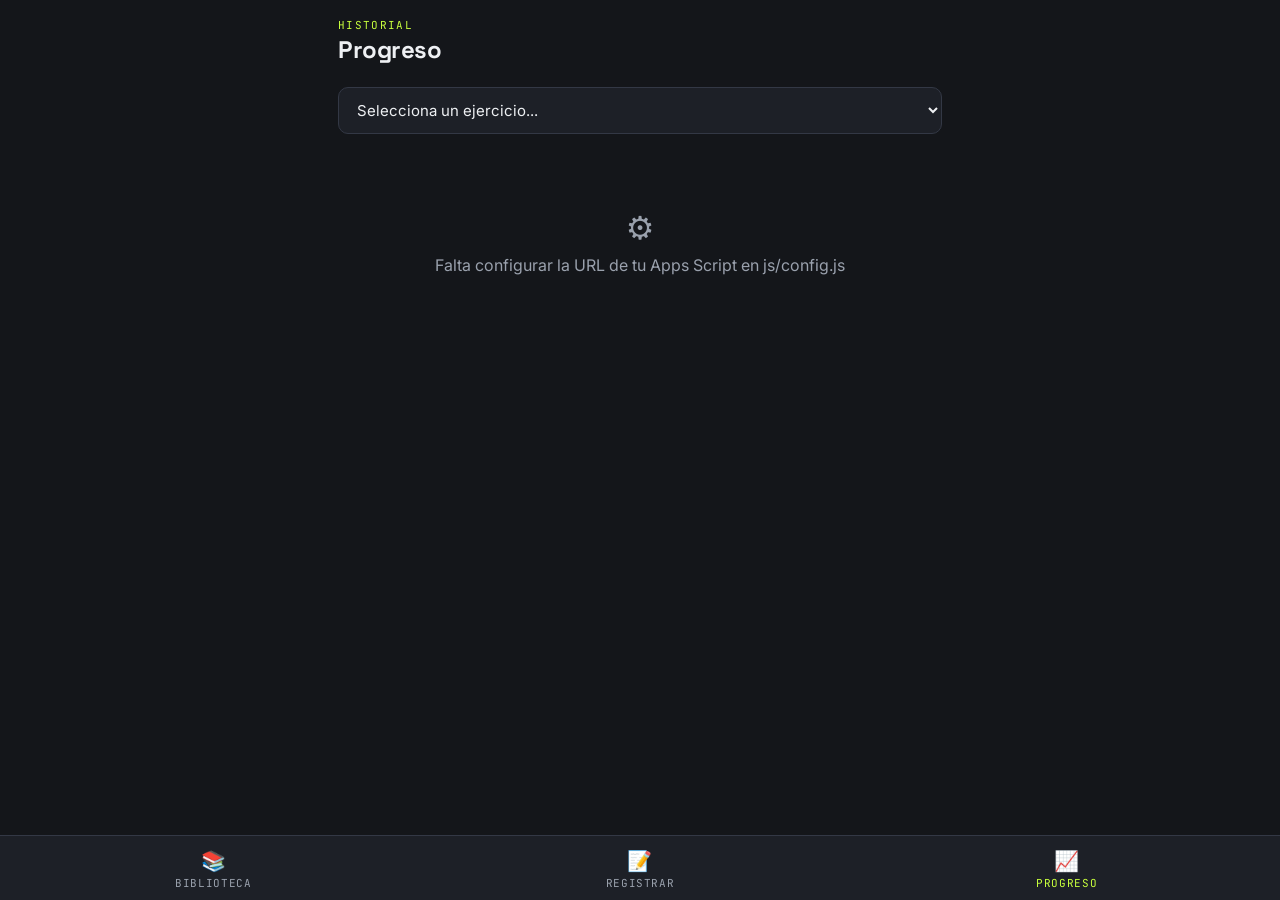
==== progreso.html @ 665dd1f1 "Add files via upload" ====
<!DOCTYPE html>
<html lang="es">
<head>
<meta charset="UTF-8" />
<meta name="viewport" content="width=device-width, initial-scale=1, viewport-fit=cover" />
<title>Progreso — Mi Entrenamiento</title>
<link rel="preconnect" href="https://fonts.googleapis.com">
<link href="https://fonts.googleapis.com/css2?family=Space+Grotesk:wght@500;700&family=Inter:wght@400;500;600&family=JetBrains+Mono:wght@400;500&display=swap" rel="stylesheet">
<link rel="stylesheet" href="css/style.css" />
</head>
<body>

<div class="topbar">
  <div class="container">
    <div class="eyebrow">Historial</div>
    <h1>Progreso</h1>
  </div>
</div>

<div class="container">
  <div class="search-row">
    <select id="select-ejercicio"><option value="">Selecciona un ejercicio...</option></select>
  </div>

  <div id="resumen" style="display:none;">
    <div class="card" style="display:flex; justify-content:space-around; text-align:center;">
      <div>
        <div class="stat-num" id="stat-max">–</div>
        <div class="stat-label">Peso máx (kg)</div>
      </div>
      <div>
        <div class="stat-num" id="stat-sesiones">–</div>
        <div class="stat-label">Sesiones</div>
      </div>
      <div>
        <div class="stat-num" id="stat-ultimo">–</div>
        <div class="stat-label">Última vez</div>
      </div>
    </div>

    <div class="card">
      <div class="field-label">Peso máximo por sesión</div>
      <canvas id="chart" height="180"></canvas>
    </div>

    <div class="card">
      <div class="field-label">Historial detallado</div>
      <div id="tabla-historial"></div>
    </div>
  </div>

  <div class="empty-state" id="cargando">
    <div class="big">⏳</div>
    Cargando historial desde tu hoja...
  </div>
</div>

<nav class="tabbar">
  <a href="index.html"><span class="icon">📚</span>Biblioteca</a>
  <a href="registro.html"><span class="icon">📝</span>Registrar</a>
  <a href="progreso.html" class="active"><span class="icon">📈</span>Progreso</a>
</nav>

<script src="js/config.js"></script>
<script src="js/api.js"></script>
<script>
let historial = []; // filas: {fecha, ejercicio, serie, reps, peso}
let porEjercicio = {};

async function iniciar() {
  const cargando = document.getElementById("cargando");
  if (!apiConfigured()) {
    cargando.innerHTML = '<div class="big">⚙️</div>Falta configurar la URL de tu Apps Script en js/config.js';
    return;
  }
  try {
    const data = await apiGet("historial");
    historial = data.filas || [];
    if (!historial.length) {
      cargando.innerHTML = '<div class="big">📭</div>Aún no hay sesiones guardadas. Ve a "Registrar" para empezar.';
      return;
    }
    agrupar();
    poblarSelect();
    cargando.style.display = "none";
  } catch (err) {
    cargando.innerHTML = '<div class="big">⚠️</div>No se pudo cargar el historial: ' + err.message;
  }
}

function agrupar() {
  porEjercicio = {};
  historial.forEach(f => {
    if (!porEjercicio[f.ejercicio]) porEjercicio[f.ejercicio] = [];
    porEjercicio[f.ejercicio].push(f);
  });
}

function poblarSelect() {
  const sel = document.getElementById("select-ejercicio");
  const nombres = Object.keys(porEjercicio).sort();
  sel.innerHTML = '<option value="">Selecciona un ejercicio...</option>' +
    nombres.map(n => `<option value="${n}">${n}</option>`).join("");
  sel.addEventListener("change", () => mostrarEjercicio(sel.value));
}

function mostrarEjercicio(nombre) {
  const resumen = document.getElementById("resumen");
  if (!nombre) { resumen.style.display = "none"; return; }
  resumen.style.display = "block";

  const filas = porEjercicio[nombre];

  // Agrupar por fecha: peso máximo de ese día
  const porFecha = {};
  filas.forEach(f => {
    const p = parseFloat(f.peso) || 0;
    if (!porFecha[f.fecha] || p > porFecha[f.fecha]) porFecha[f.fecha] = p;
  });
  const fechas = Object.keys(porFecha).sort();
  const pesos = fechas.map(f => porFecha[f]);

  document.getElementById("stat-max").textContent = Math.max(...pesos, 0);
  document.getElementById("stat-sesiones").textContent = fechas.length;
  document.getElementById("stat-ultimo").textContent = fechas.length
    ? new Date(fechas[fechas.length - 1]).toLocaleDateString("es-ES", { day: "2-digit", month: "short" })
    : "–";

  dibujarChart(fechas, pesos);

  // Tabla detallada (más reciente primero)
  const filasOrdenadas = [...filas].sort((a, b) => (a.fecha < b.fecha ? 1 : -1));
  document.getElementById("tabla-historial").innerHTML = filasOrdenadas.map(f => `
    <div class="session-ex">
      <span style="color:var(--text-dim); font-family:var(--font-mono); font-size:13px;">
        ${new Date(f.fecha).toLocaleDateString("es-ES", { day: "2-digit", month: "short" })} · serie ${f.serie}
      </span>
      <span style="font-family:var(--font-mono); font-weight:600;">${f.reps} reps × ${f.peso} kg</span>
    </div>
  `).join("");
}

function dibujarChart(labels, valores) {
  const canvas = document.getElementById("chart");
  const dpr = window.devicePixelRatio || 1;
  const w = canvas.clientWidth, h = canvas.clientHeight || 180;
  canvas.width = w * dpr; canvas.height = h * dpr;
  const ctx = canvas.getContext("2d");
  ctx.scale(dpr, dpr);
  ctx.clearRect(0, 0, w, h);

  if (!valores.length) return;
  const max = Math.max(...valores) * 1.15 || 1;
  const min = 0;
  const padL = 30, padR = 10, padT = 10, padB = 24;
  const plotW = w - padL - padR, plotH = h - padT - padB;

  // ejes
  ctx.strokeStyle = "#33384555";
  ctx.beginPath();
  ctx.moveTo(padL, padT); ctx.lineTo(padL, h - padB); ctx.lineTo(w - padR, h - padB);
  ctx.stroke();

  // línea
  ctx.strokeStyle = "#c8ff3d";
  ctx.lineWidth = 2.5;
  ctx.beginPath();
  valores.forEach((v, i) => {
    const x = padL + (plotW * (valores.length === 1 ? 0.5 : i / (valores.length - 1)));
    const y = h - padB - ((v - min) / (max - min)) * plotH;
    i === 0 ? ctx.moveTo(x, y) : ctx.lineTo(x, y);
  });
  ctx.stroke();

  // puntos
  ctx.fillStyle = "#c8ff3d";
  valores.forEach((v, i) => {
    const x = padL + (plotW * (valores.length === 1 ? 0.5 : i / (valores.length - 1)));
    const y = h - padB - ((v - min) / (max - min)) * plotH;
    ctx.beginPath(); ctx.arc(x, y, 3.5, 0, Math.PI * 2); ctx.fill();
  });

  // etiquetas eje Y (min/max)
  ctx.fillStyle = "#9aa1ad";
  ctx.font = "11px monospace";
  ctx.fillText(Math.round(max), 2, padT + 10);
  ctx.fillText("0", 10, h - padB + 4);
}

iniciar();
</script>
</body>
</html>
---- css/style.css ----
:root {
  --bg: #14161a;
  --bg-elev: #1d2027;
  --bg-elev-2: #262a33;
  --line: #33384533;
  --line-solid: #333845;
  --text: #eef0f3;
  --text-dim: #9aa1ad;
  --accent: #c8ff3d;
  --accent-dim: #a6d92f;
  --danger: #ff6b5e;
  --radius: 14px;
  --font-display: 'Space Grotesk', system-ui, sans-serif;
  --font-body: 'Inter', system-ui, -apple-system, sans-serif;
  --font-mono: 'JetBrains Mono', ui-monospace, monospace;
}

* { box-sizing: border-box; }

html, body {
  margin: 0;
  padding: 0;
  background: var(--bg);
  color: var(--text);
  font-family: var(--font-body);
  -webkit-font-smoothing: antialiased;
}

body {
  padding-bottom: 84px;
  min-height: 100vh;
}

a { color: inherit; }

h1, h2, h3 {
  font-family: var(--font-display);
  margin: 0;
  letter-spacing: -0.02em;
}

.topbar {
  position: sticky;
  top: 0;
  z-index: 20;
  background: linear-gradient(180deg, var(--bg) 80%, transparent);
  padding: 18px 18px 10px;
}

.topbar .eyebrow {
  font-family: var(--font-mono);
  font-size: 11px;
  text-transform: uppercase;
  letter-spacing: 0.12em;
  color: var(--accent);
  margin-bottom: 2px;
}

.topbar h1 {
  font-size: 24px;
}

.container {
  padding: 0 18px;
  max-width: 640px;
  margin: 0 auto;
}

/* Search + filters */
.search-row {
  display: flex;
  gap: 8px;
  margin: 12px 0 14px;
}

input[type="text"], input[type="number"], input[type="date"], select, textarea {
  background: var(--bg-elev);
  border: 1px solid var(--line-solid);
  color: var(--text);
  border-radius: 10px;
  padding: 12px 14px;
  font-size: 15px;
  font-family: var(--font-body);
  width: 100%;
}

input:focus, select:focus, textarea:focus {
  outline: none;
  border-color: var(--accent);
}

.chip-row {
  display: flex;
  gap: 8px;
  overflow-x: auto;
  padding-bottom: 4px;
  scrollbar-width: none;
}
.chip-row::-webkit-scrollbar { display: none; }

.chip {
  flex: none;
  font-family: var(--font-mono);
  font-size: 12.5px;
  padding: 7px 13px;
  border-radius: 999px;
  border: 1px solid var(--line-solid);
  background: var(--bg-elev);
  color: var(--text-dim);
  white-space: nowrap;
  cursor: pointer;
}
.chip.active {
  background: var(--accent);
  color: #10120f;
  border-color: var(--accent);
  font-weight: 600;
}

/* Exercise grid/list */
.ex-list {
  display: flex;
  flex-direction: column;
  gap: 10px;
  margin-top: 8px;
}

.ex-card {
  display: flex;
  align-items: center;
  gap: 12px;
  background: var(--bg-elev);
  border: 1px solid var(--line-solid);
  border-radius: var(--radius);
  padding: 10px;
  cursor: pointer;
}

.ex-card img {
  width: 56px;
  height: 56px;
  border-radius: 10px;
  object-fit: cover;
  background: #000;
  flex: none;
}

.ex-card .info { min-width: 0; }
.ex-card .name {
  font-size: 15px;
  font-weight: 600;
  white-space: nowrap;
  overflow: hidden;
  text-overflow: ellipsis;
}
.ex-card .meta {
  font-family: var(--font-mono);
  font-size: 12px;
  color: var(--text-dim);
  text-transform: capitalize;
}

.empty-state {
  text-align: center;
  padding: 60px 20px;
  color: var(--text-dim);
}
.empty-state .big { font-size: 32px; margin-bottom: 8px; }

/* Bottom nav */
.tabbar {
  position: fixed;
  bottom: 0; left: 0; right: 0;
  display: flex;
  background: var(--bg-elev);
  border-top: 1px solid var(--line-solid);
  z-index: 30;
  padding-bottom: env(safe-area-inset-bottom);
}
.tabbar a {
  flex: 1;
  text-align: center;
  padding: 12px 4px 10px;
  text-decoration: none;
  color: var(--text-dim);
  font-family: var(--font-mono);
  font-size: 11px;
  text-transform: uppercase;
  letter-spacing: 0.06em;
}
.tabbar a .icon { display: block; font-size: 20px; margin-bottom: 2px; }
.tabbar a.active { color: var(--accent); }

/* Buttons */
.btn {
  display: inline-flex;
  align-items: center;
  justify-content: center;
  gap: 6px;
  background: var(--accent);
  color: #10120f;
  border: none;
  border-radius: 10px;
  padding: 13px 18px;
  font-weight: 700;
  font-size: 15px;
  cursor: pointer;
  width: 100%;
}
.btn:disabled { opacity: 0.5; }
.btn.secondary {
  background: var(--bg-elev-2);
  color: var(--text);
  border: 1px solid var(--line-solid);
}
.btn.danger { background: var(--danger); color: #200; }

/* Modal / detail sheet */
.sheet-backdrop {
  position: fixed; inset: 0;
  background: #000c;
  z-index: 40;
  display: none;
}
.sheet-backdrop.open { display: block; }
.sheet {
  position: fixed;
  left: 0; right: 0; bottom: 0;
  max-height: 88vh;
  overflow-y: auto;
  background: var(--bg-elev);
  border-radius: 20px 20px 0 0;
  z-index: 41;
  padding: 18px 18px calc(24px + env(safe-area-inset-bottom));
  transform: translateY(100%);
  transition: transform 0.25s ease;
}
.sheet.open { transform: translateY(0); }
.sheet .handle {
  width: 40px; height: 4px;
  background: var(--line-solid);
  border-radius: 2px;
  margin: 0 auto 14px;
}
.sheet img.hero-gif {
  width: 100%;
  border-radius: 12px;
  background: #000;
  margin-bottom: 14px;
}
.sheet h2 { font-size: 20px; margin-bottom: 6px; }
.tag-row { display: flex; gap: 6px; flex-wrap: wrap; margin-bottom: 14px; }
.tag {
  font-family: var(--font-mono);
  font-size: 11px;
  padding: 4px 9px;
  border-radius: 999px;
  background: var(--bg-elev-2);
  color: var(--text-dim);
}
.sheet ol { padding-left: 20px; margin: 0; }
.sheet ol li { margin-bottom: 8px; line-height: 1.5; color: var(--text-dim); font-size: 14px; }

/* Forms / log */
.field-label {
  font-family: var(--font-mono);
  font-size: 11px;
  text-transform: uppercase;
  letter-spacing: 0.08em;
  color: var(--text-dim);
  margin: 16px 0 6px;
  display: block;
}

.set-row {
  display: grid;
  grid-template-columns: 32px 1fr 1fr 24px;
  gap: 8px;
  align-items: center;
  margin-bottom: 8px;
}
.set-row .set-num {
  font-family: var(--font-mono);
  color: var(--accent);
  text-align: center;
}
.set-row .rm {
  color: var(--text-dim);
  text-align: center;
  cursor: pointer;
}

.card {
  background: var(--bg-elev);
  border: 1px solid var(--line-solid);
  border-radius: var(--radius);
  padding: 14px;
  margin-bottom: 12px;
}

.toast {
  position: fixed;
  bottom: 96px;
  left: 50%;
  transform: translateX(-50%);
  background: var(--accent);
  color: #10120f;
  padding: 10px 18px;
  border-radius: 999px;
  font-weight: 600;
  font-size: 14px;
  z-index: 50;
  opacity: 0;
  transition: opacity 0.2s;
  pointer-events: none;
  white-space: nowrap;
}
.toast.show { opacity: 1; }

.session-ex {
  display: flex;
  justify-content: space-between;
  align-items: center;
  padding: 12px 0;
  border-bottom: 1px solid var(--line);
}
.session-ex:last-child { border-bottom: none; }

.stat-num {
  font-family: var(--font-mono);
  font-size: 28px;
  color: var(--accent);
  font-weight: 700;
}
.stat-label {
  font-family: var(--font-mono);
  font-size: 11px;
  color: var(--text-dim);
  text-transform: uppercase;
}

canvas#chart { width: 100%; }
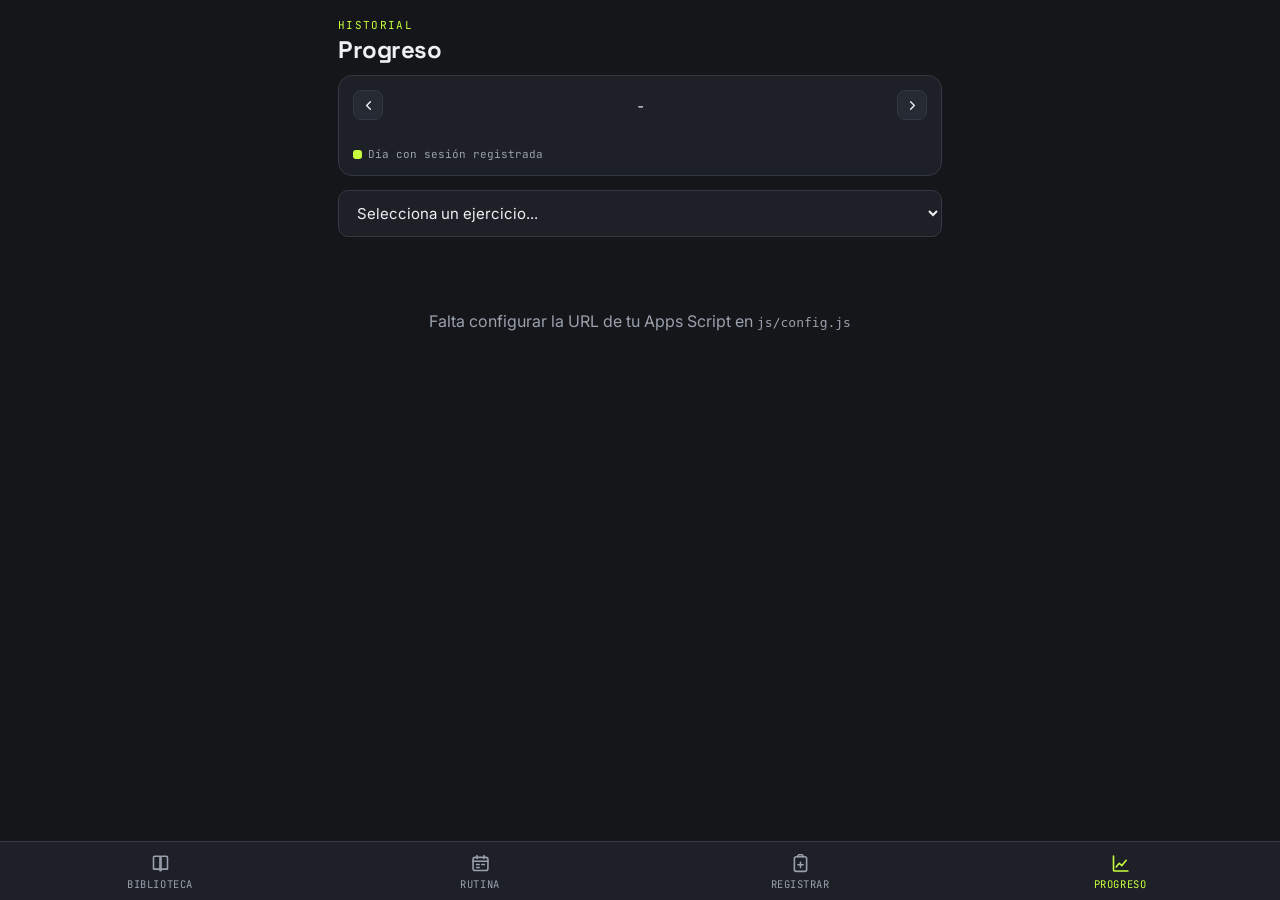
==== commit 587cc834: "Add files via upload" ====
--- a/progreso.html
+++ b/progreso.html
@@ -18,6 +18,23 @@
 </div>
 
 <div class="container">
+  <div class="cal-card">
+    <div class="cal-header">
+      <div class="cal-nav-btn" id="cal-prev">
+        <svg width="15" height="15" viewBox="0 0 24 24" fill="none" stroke="currentColor" stroke-width="2.2" stroke-linecap="round" stroke-linejoin="round"><path d="M15 18l-6-6 6-6"/></svg>
+      </div>
+      <div class="mes" id="cal-mes">-</div>
+      <div class="cal-nav-btn" id="cal-next">
+        <svg width="15" height="15" viewBox="0 0 24 24" fill="none" stroke="currentColor" stroke-width="2.2" stroke-linecap="round" stroke-linejoin="round"><path d="M9 6l6 6-6 6"/></svg>
+      </div>
+    </div>
+    <div class="cal-grid" id="cal-dow"></div>
+    <div class="cal-grid" id="cal-grid" style="margin-top:5px;"></div>
+    <div class="cal-legend"><span class="dot"></span> Día con sesión registrada</div>
+  </div>
+
+  <div id="cal-detalle"></div>
+
   <div class="search-row">
     <select id="select-ejercicio"><option value="">Selecciona un ejercicio...</option></select>
   </div>
@@ -50,41 +67,58 @@
   </div>
 
   <div class="empty-state" id="cargando">
-    <div class="big">⏳</div>
+    <div class="spinner"></div>
     Cargando historial desde tu hoja...
   </div>
 </div>
 
 <nav class="tabbar">
-  <a href="index.html"><span class="icon">📚</span>Biblioteca</a>
-  <a href="registro.html"><span class="icon">📝</span>Registrar</a>
-  <a href="progreso.html" class="active"><span class="icon">📈</span>Progreso</a>
+  <a href="index.html">
+    <svg viewBox="0 0 24 24" fill="none" stroke="currentColor" stroke-width="1.8" stroke-linecap="round" stroke-linejoin="round"><path d="M4 5.2C4 4.4 4.6 3.8 5.4 3.8H11a1.6 1.6 0 0 1 1.6 1.6v14.8a1.8 1.8 0 0 0-1.8-1.8H4V5.2Z"/><path d="M20 5.2c0-.8-.6-1.4-1.4-1.4H13a1.6 1.6 0 0 0-1.6 1.6v14.8A1.8 1.8 0 0 1 13.2 18.4H20V5.2Z"/></svg>
+    Biblioteca
+  </a>
+  <a href="rutina.html">
+    <svg viewBox="0 0 24 24" fill="none" stroke="currentColor" stroke-width="1.8" stroke-linecap="round" stroke-linejoin="round"><rect x="3.5" y="5" width="17" height="15" rx="2.3"/><path d="M3.5 9.5h17"/><path d="M8 3v3.2M16 3v3.2"/><path d="M7.5 13.2h3M7.5 16.5h3M13.5 13.2h3"/></svg>
+    Rutina
+  </a>
+  <a href="registro.html">
+    <svg viewBox="0 0 24 24" fill="none" stroke="currentColor" stroke-width="1.8" stroke-linecap="round" stroke-linejoin="round"><rect x="5" y="4.2" width="14" height="16.8" rx="2.2"/><path d="M9 4.2v-.6A1.6 1.6 0 0 1 10.6 2h2.8A1.6 1.6 0 0 1 15 3.6v.6"/><path d="M12 10.5v6M9 13.5h6"/></svg>
+    Registrar
+  </a>
+  <a href="progreso.html" class="active">
+    <svg viewBox="0 0 24 24" fill="none" stroke="currentColor" stroke-width="1.8" stroke-linecap="round" stroke-linejoin="round"><path d="M4 3.5v15.8c0 .66.54 1.2 1.2 1.2H20.5"/><path d="M7 16l3.6-4.2 3 2.6L18.5 8.4"/></svg>
+    Progreso
+  </a>
 </nav>
 
 <script src="js/config.js"></script>
 <script src="js/api.js"></script>
+<script src="js/translations.js"></script>
 <script>
 let historial = []; // filas: {fecha, ejercicio, serie, reps, peso}
 let porEjercicio = {};
+let mesActual = new Date();
+mesActual.setDate(1);
 
 async function iniciar() {
   const cargando = document.getElementById("cargando");
   if (!apiConfigured()) {
-    cargando.innerHTML = '<div class="big">⚙️</div>Falta configurar la URL de tu Apps Script en js/config.js';
+    cargando.innerHTML = 'Falta configurar la URL de tu Apps Script en <code>js/config.js</code>';
     return;
   }
   try {
     const data = await apiGet("historial");
     historial = data.filas || [];
+    dibujarCalendario();
     if (!historial.length) {
-      cargando.innerHTML = '<div class="big">📭</div>Aún no hay sesiones guardadas. Ve a "Registrar" para empezar.';
+      cargando.innerHTML = 'Aún no hay sesiones guardadas. Ve a "Registrar" para empezar.';
       return;
     }
     agrupar();
     poblarSelect();
     cargando.style.display = "none";
   } catch (err) {
-    cargando.innerHTML = '<div class="big">⚠️</div>No se pudo cargar el historial: ' + err.message;
+    cargando.innerHTML = 'No se pudo cargar el historial: ' + err.message;
   }
 }
 
@@ -95,6 +129,75 @@
     porEjercicio[f.ejercicio].push(f);
   });
 }
+
+// --- Calendario ---
+const DOW_LABELS = ["L", "M", "X", "J", "V", "S", "D"];
+
+function fechasEntrenadasSet() {
+  return new Set(historial.map(f => f.fecha)); // "YYYY-MM-DD"
+}
+
+function dibujarCalendario() {
+  const dowBox = document.getElementById("cal-dow");
+  dowBox.innerHTML = DOW_LABELS.map(d => `<div class="cal-dow">${d}</div>`).join("");
+
+  document.getElementById("cal-mes").textContent =
+    mesActual.toLocaleDateString("es-ES", { month: "long", year: "numeric" });
+
+  const year = mesActual.getFullYear();
+  const month = mesActual.getMonth();
+  const primerDiaSemana = (new Date(year, month, 1).getDay() + 6) % 7; // 0=lunes
+  const diasEnMes = new Date(year, month + 1, 0).getDate();
+  const entrenados = fechasEntrenadasSet();
+  const hoyStr = new Date().toISOString().slice(0, 10);
+
+  const celdas = [];
+  for (let i = 0; i < primerDiaSemana; i++) celdas.push(`<div class="cal-day empty"></div>`);
+  for (let d = 1; d <= diasEnMes; d++) {
+    const fechaStr = `${year}-${String(month + 1).padStart(2, "0")}-${String(d).padStart(2, "0")}`;
+    const entrenado = entrenados.has(fechaStr);
+    const esHoy = fechaStr === hoyStr;
+    celdas.push(`<div class="cal-day ${entrenado ? "trained" : ""} ${esHoy ? "today" : ""}" data-fecha="${fechaStr}">${d}</div>`);
+  }
+  document.getElementById("cal-grid").innerHTML = celdas.join("");
+
+  document.querySelectorAll(".cal-day.trained").forEach(el => {
+    el.addEventListener("click", () => mostrarDetalleDia(el.dataset.fecha));
+  });
+}
+
+function mostrarDetalleDia(fechaStr) {
+  const filas = historial.filter(f => f.fecha === fechaStr);
+  const porEjercicioDia = {};
+  filas.forEach(f => {
+    if (!porEjercicioDia[f.ejercicio]) porEjercicioDia[f.ejercicio] = [];
+    porEjercicioDia[f.ejercicio].push(f);
+  });
+  const fechaLegible = new Date(fechaStr).toLocaleDateString("es-ES", { weekday: "long", day: "numeric", month: "long" });
+
+  document.getElementById("cal-detalle").innerHTML = `
+    <div class="card">
+      <div class="field-label" style="margin-top:0;">${fechaLegible}</div>
+      ${Object.entries(porEjercicioDia).map(([nombre, sets]) => `
+        <div class="session-ex">
+          <span>${nombre}</span>
+          <span style="font-family:var(--font-mono); font-size:13px; color:var(--text-dim);">
+            ${sets.map(s => `${s.reps}×${s.peso}kg`).join(" · ")}
+          </span>
+        </div>
+      `).join("")}
+    </div>
+  `;
+}
+
+document.getElementById("cal-prev").addEventListener("click", () => {
+  mesActual.setMonth(mesActual.getMonth() - 1);
+  dibujarCalendario();
+});
+document.getElementById("cal-next").addEventListener("click", () => {
+  mesActual.setMonth(mesActual.getMonth() + 1);
+  dibujarCalendario();
+});
 
 function poblarSelect() {
   const sel = document.getElementById("select-ejercicio");
--- a/css/style.css
+++ b/css/style.css
@@ -180,16 +180,50 @@
 .tabbar a {
   flex: 1;
   text-align: center;
-  padding: 12px 4px 10px;
+  padding: 11px 4px 9px;
   text-decoration: none;
   color: var(--text-dim);
   font-family: var(--font-mono);
-  font-size: 11px;
+  font-size: 10.5px;
   text-transform: uppercase;
-  letter-spacing: 0.06em;
-}
-.tabbar a .icon { display: block; font-size: 20px; margin-bottom: 2px; }
+  letter-spacing: 0.05em;
+}
+.tabbar a svg {
+  display: block;
+  margin: 0 auto 3px;
+  width: 21px;
+  height: 21px;
+  stroke: currentColor;
+}
 .tabbar a.active { color: var(--accent); }
+
+/* Iconos genéricos inline (reemplazan emoticones) */
+.icon-inline {
+  display: inline-block;
+  vertical-align: -6px;
+  stroke: currentColor;
+  fill: none;
+  margin-right: 6px;
+}
+.empty-state svg {
+  width: 34px;
+  height: 34px;
+  stroke: var(--text-dim);
+  fill: none;
+  margin-bottom: 10px;
+}
+
+/* Spinner de carga */
+.spinner {
+  width: 22px;
+  height: 22px;
+  border: 2.5px solid var(--line-solid);
+  border-top-color: var(--accent);
+  border-radius: 50%;
+  margin: 0 auto 12px;
+  animation: spin 0.8s linear infinite;
+}
+@keyframes spin { to { transform: rotate(360deg); } }
 
 /* Buttons */
 .btn {
@@ -340,3 +374,96 @@
 }
 
 canvas#chart { width: 100%; }
+
+/* Calendario */
+.cal-card { background: var(--bg-elev); border: 1px solid var(--line-solid); border-radius: var(--radius); padding: 14px; margin-bottom: 14px; }
+.cal-header { display: flex; justify-content: space-between; align-items: center; margin-bottom: 12px; }
+.cal-header .mes { font-family: var(--font-display); font-size: 16px; text-transform: capitalize; }
+.cal-nav-btn {
+  background: var(--bg-elev-2);
+  border: 1px solid var(--line-solid);
+  color: var(--text);
+  border-radius: 8px;
+  width: 30px; height: 30px;
+  display: flex; align-items: center; justify-content: center;
+  cursor: pointer;
+}
+.cal-grid { display: grid; grid-template-columns: repeat(7, 1fr); gap: 5px; }
+.cal-dow { font-family: var(--font-mono); font-size: 9.5px; color: var(--text-dim); text-align: center; text-transform: uppercase; padding-bottom: 4px; }
+.cal-day {
+  aspect-ratio: 1;
+  display: flex; align-items: center; justify-content: center;
+  border-radius: 8px;
+  font-family: var(--font-mono);
+  font-size: 12.5px;
+  color: var(--text-dim);
+  background: var(--bg-elev-2);
+  cursor: default;
+  position: relative;
+}
+.cal-day.empty { visibility: hidden; }
+.cal-day.trained { background: var(--accent); color: #10120f; font-weight: 700; cursor: pointer; }
+.cal-day.today { box-shadow: 0 0 0 1.5px var(--text-dim) inset; }
+.cal-day.trained.today { box-shadow: 0 0 0 1.5px var(--bg) inset; }
+.cal-legend { display: flex; align-items: center; gap: 6px; margin-top: 10px; font-family: var(--font-mono); font-size: 11px; color: var(--text-dim); }
+.cal-legend .dot { width: 9px; height: 9px; border-radius: 3px; background: var(--accent); }
+
+/* Rutina semanal */
+.day-card { background: var(--bg-elev); border: 1px solid var(--line-solid); border-radius: var(--radius); padding: 14px; margin-bottom: 10px; }
+.day-card.rest { opacity: 0.6; }
+.day-card .day-head { display: flex; justify-content: space-between; align-items: center; gap: 10px; margin-bottom: 10px; }
+.day-card .day-name { font-family: var(--font-display); font-size: 15px; min-width: 78px; }
+.day-card input.grupo-input { flex: 1; }
+.rest-toggle { display: flex; align-items: center; gap: 6px; font-family: var(--font-mono); font-size: 10.5px; color: var(--text-dim); white-space: nowrap; }
+.rest-toggle input { width: 15px; height: 15px; accent-color: var(--accent); }
+
+.plan-ex-row { display: grid; grid-template-columns: 1fr 46px 56px 20px; gap: 6px; align-items: center; margin-bottom: 6px; }
+.plan-ex-row .plan-name { font-size: 13.5px; overflow: hidden; text-overflow: ellipsis; white-space: nowrap; }
+.plan-ex-row input { padding: 8px 6px; font-size: 13px; text-align: center; }
+.plan-ex-row .rm { text-align: center; color: var(--text-dim); cursor: pointer; }
+
+.mini-search { margin-top: 8px; display: none; }
+.mini-search.open { display: block; }
+.mini-search input { margin-bottom: 6px; }
+.mini-results .ex-card { padding: 7px; }
+.mini-results .ex-card img { width: 40px; height: 40px; }
+.mini-results .ex-card .name { font-size: 13px; }
+
+.add-ex-btn {
+  font-family: var(--font-mono);
+  font-size: 12px;
+  color: var(--accent);
+  background: none;
+  border: 1px dashed var(--accent);
+  border-radius: 8px;
+  padding: 7px 10px;
+  cursor: pointer;
+  width: 100%;
+  margin-top: 6px;
+}
+
+/* Banner "hoy toca" */
+.banner-hoy {
+  display: flex;
+  align-items: center;
+  gap: 12px;
+  background: linear-gradient(135deg, var(--accent), var(--accent-dim));
+  color: #10120f;
+  border-radius: var(--radius);
+  padding: 14px;
+  margin-bottom: 14px;
+}
+.banner-hoy .txt { flex: 1; }
+.banner-hoy .eyebrow-b { font-family: var(--font-mono); font-size: 10.5px; text-transform: uppercase; opacity: 0.7; }
+.banner-hoy .grupo-b { font-family: var(--font-display); font-weight: 700; font-size: 17px; }
+.banner-hoy button {
+  background: #10120f;
+  color: var(--accent);
+  border: none;
+  border-radius: 9px;
+  padding: 9px 12px;
+  font-weight: 700;
+  font-size: 12.5px;
+  cursor: pointer;
+  white-space: nowrap;
+}
